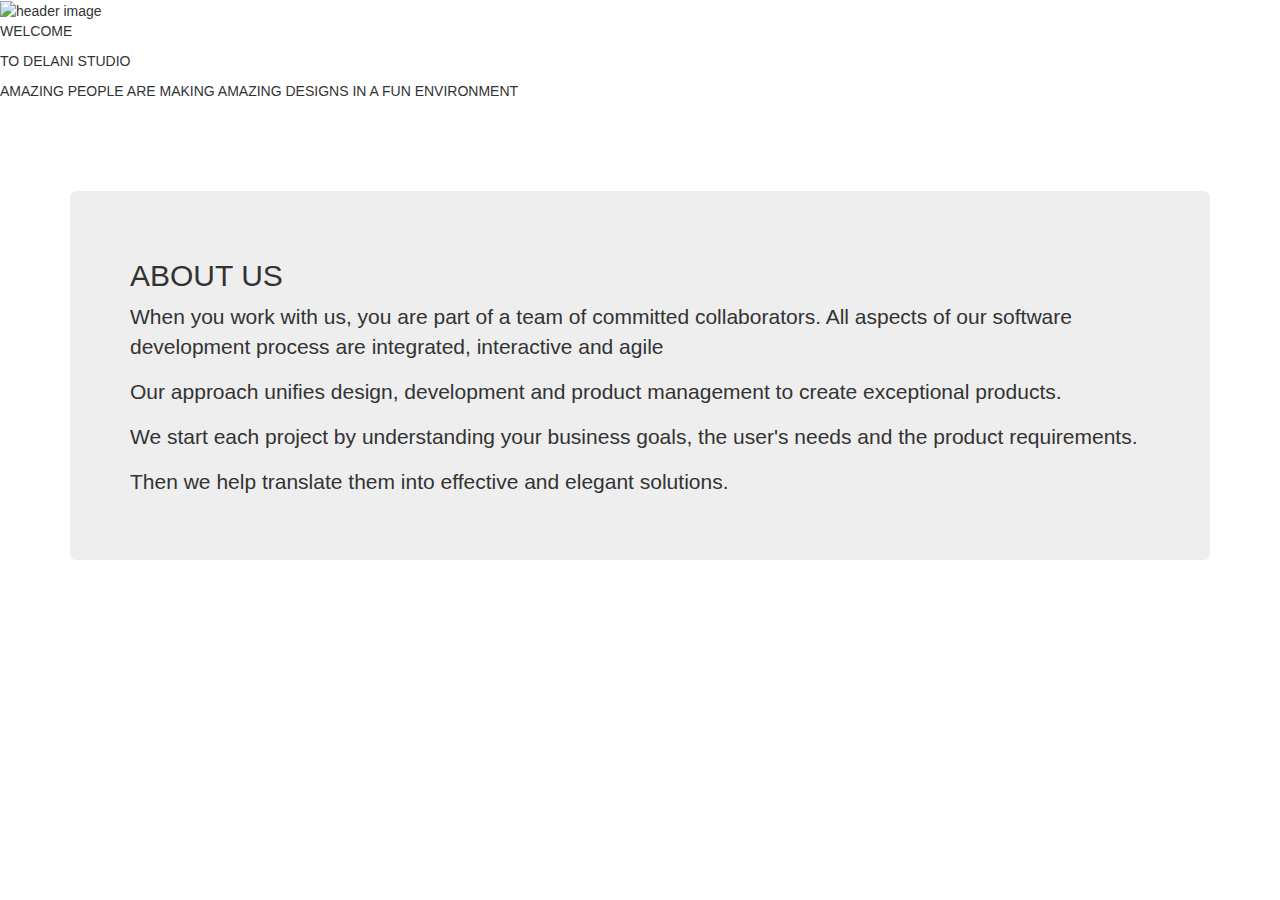
==== index.html @ 8faaa9ca "Added About us section" ====
<!DOCTYPE html>
<html lang="en">
<head>
    <meta charset="UTF-8">
    <meta name="viewport" content="width=device-width, initial-scale=1.0">
    <link rel="stylesheet" href="https://stackpath.bootstrapcdn.com/bootstrap/3.4.1/css/bootstrap.min.css" integrity="sha384-HSMxcRTRxnN+Bdg0JdbxYKrThecOKuH5zCYotlSAcp1+c8xmyTe9GYg1l9a69psu" crossorigin="anonymous">
    <title>JQuery Practice</title>
</head>
<body>
    <div class="header">
        <img src="assets/logo/logo.png" alt="header image">
        <p class="topbanner">WELCOME</p>
        <p class="topbanner">TO DELANI STUDIO</p>
        <p>AMAZING PEOPLE ARE MAKING AMAZING DESIGNS IN A FUN ENVIRONMENT</p>
        <br>
        <br>
        <br>
        <img src="assets/mouse_click.png" alt="">
    </div>
    <div class="container">
        <div class="jumbotron">
            <h2>ABOUT US</h2>
            <p class="content">
                When you work with us, you are part of a team of committed collaborators. All aspects of our
                software development process are integrated, interactive and agile
            </p>
            <p class="content"> 
                Our approach unifies design, development and product management to create exceptional products.
            </p>
            <p class="content">
                We start each project by understanding your business goals, the user's needs and the product requirements.
            </p>
            <p class="content">
                Then we help translate them into effective and elegant solutions.
            </p>
        </div>
    </div>
</body>
</html>
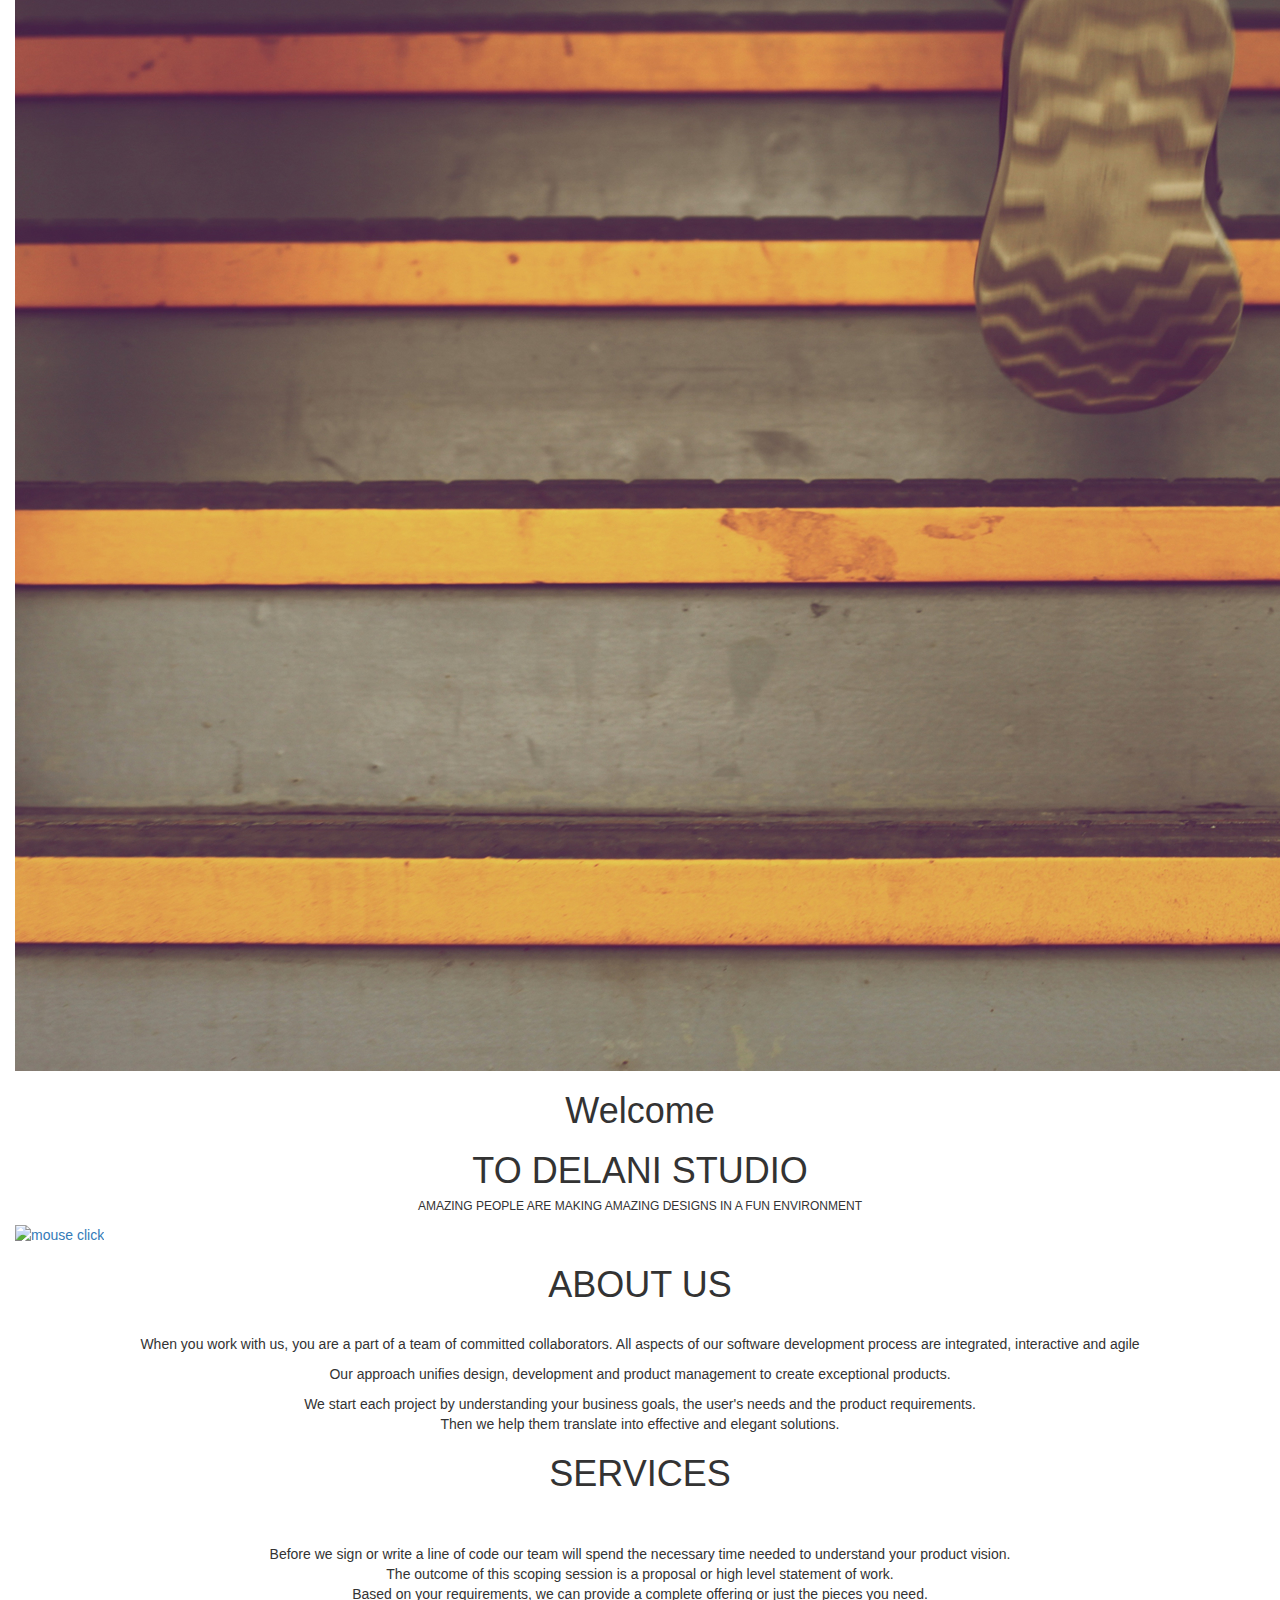
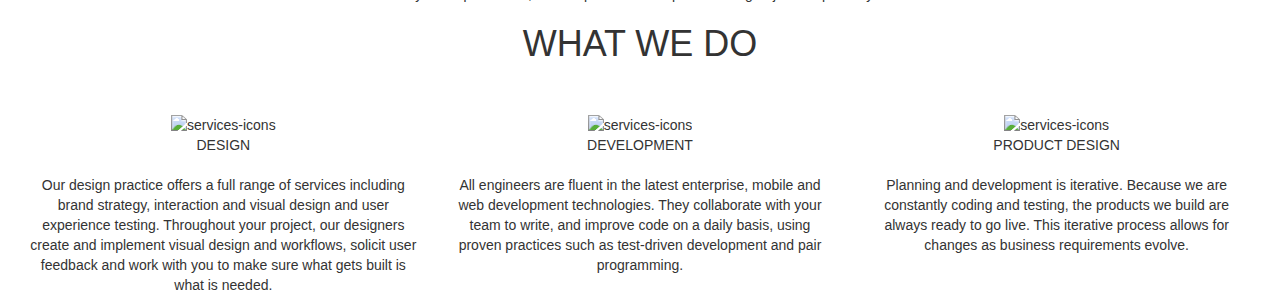
==== commit 05383a99: "added services and what we do content" ====
--- a/index.html
+++ b/index.html
@@ -7,33 +7,72 @@
     <title>JQuery Practice</title>
 </head>
 <body>
-    <div class="header">
-        <img src="assets/logo/logo.png" alt="header image">
-        <p class="topbanner">WELCOME</p>
-        <p class="topbanner">TO DELANI STUDIO</p>
-        <p>AMAZING PEOPLE ARE MAKING AMAZING DESIGNS IN A FUN ENVIRONMENT</p>
-        <br>
-        <br>
-        <br>
-        <img src="assets/mouse_click.png" alt="">
-    </div>
-    <div class="container">
-        <div class="jumbotron">
-            <h2>ABOUT US</h2>
-            <p class="content">
-                When you work with us, you are part of a team of committed collaborators. All aspects of our
-                software development process are integrated, interactive and agile
-            </p>
-            <p class="content"> 
-                Our approach unifies design, development and product management to create exceptional products.
-            </p>
-            <p class="content">
-                We start each project by understanding your business goals, the user's needs and the product requirements.
-            </p>
-            <p class="content">
-                Then we help translate them into effective and elegant solutions.
-            </p>
+    <div class="container-fluid">
+        <div class="jumbotron-fluid">
+            <div class="overlay">
+                <img src="images/h_img.jpg" alt="logo" class="mx-auto d-block">
+                <h1 class="text-white text-center welcome h-text">Welcome</h1>
+                <h1 class="text-white text-center delani h-text">TO DELANI STUDIO</h1>
+                <h6 class="text-white text-center text h-text smaller-text">AMAZING PEOPLE ARE MAKING AMAZING DESIGNS IN A FUN
+                ENVIRONMENT</h6>
+                <a href="#about"><img src="assets/mouse_click.png" class="mx-auto d-block click" alt="mouse click" id="bounce"></a>
+            </div>
         </div>
-    </div>
-</body>
-</html>+            <div class="about" id="about">
+                <h1 class="text-center b-text" >ABOUT US</h1><br>
+                <p class="text-center m-text">When you work with us, you are a part of a team of committed collaborators. All
+                aspects of our software development process are integrated, interactive and agile
+                </p>
+                <p class="text-center m-text">Our approach unifies design, development and product management to create exceptional
+                products.</p>
+                <p class="text-center m-text">We start each project by understanding your business goals, the user's needs
+                and the product requirements.<br> Then we help them translate into effective
+                and elegant solutions.
+                </p>
+            </div>
+            <div class="services">
+                <div class="small-overlay">
+                    <h1 class="text-center text-white s-text b-text">SERVICES</h1><br><br>
+                    <p class="text-center text-white m-text">Before we sign or write a line of code our team will spend the necessary time needed to understand your product vision.<br>The outcome of this scoping
+                    session is a
+                    proposal or high level statement of work.<br>Based on your requirements, we can provide a
+                    complete offering or just the pieces you need.</p>
+                </div>
+            </div>
+            <div class="what-we-do text-center">
+                <h1 class="b-text">WHAT WE DO</h1><br><br>
+                <div class="col-md-12">
+                    <div class="row">
+                        <figure class="col-md-4">
+                            <img src="assets/services_icons/design_icon.png" alt="services-icons" class="service-icons des">
+                            <figcaption id="destxt" class="b-text">DESIGN</figcaption>
+                            <br>
+                            <p id="desp" class="b-text">Our design practice offers a full range of services including brand strategy,
+                            interaction and
+                            visual design and user experience testing.
+                            Throughout your project, our designers create and implement visual design and workflows, solicit
+                            user feedback and work with you to make sure what gets built is what is needed.</p>
+                        </figure>
+                        <figure class="col-md-4">
+                            <img src="assets/services_icons/dev_icon.png" alt="services-icons" class="service-icons dev">
+                            <figcaption id="devtext" class="b-text">DEVELOPMENT</figcaption>
+                            <br>
+                            <p id="devp" class="b-text">All engineers are fluent in the latest enterprise, mobile and web development
+                            technologies.
+                            They collaborate with your team to write, and improve code on a daily basis, using proven
+                            practices such as test-driven development and pair programming.</p>
+                        </figure>
+                        <figure class="col-md-4">
+                            <img src="assets/services_icons/product_icon.png" alt="services-icons" class="service-icons pro">
+                            <figcaption id="protext" class="b-text">PRODUCT DESIGN</figcaption>
+                            <br>
+                            <p id="prop" class="b-text">Planning and development is iterative. Because we are constantly coding and testing,
+                            the products
+                            we build are always ready to go live.
+                            This iterative process allows for changes as business requirements evolve.</p>
+                        </figure>
+                    </div>
+                </div>
+            </div>
+        </body>
+    </html>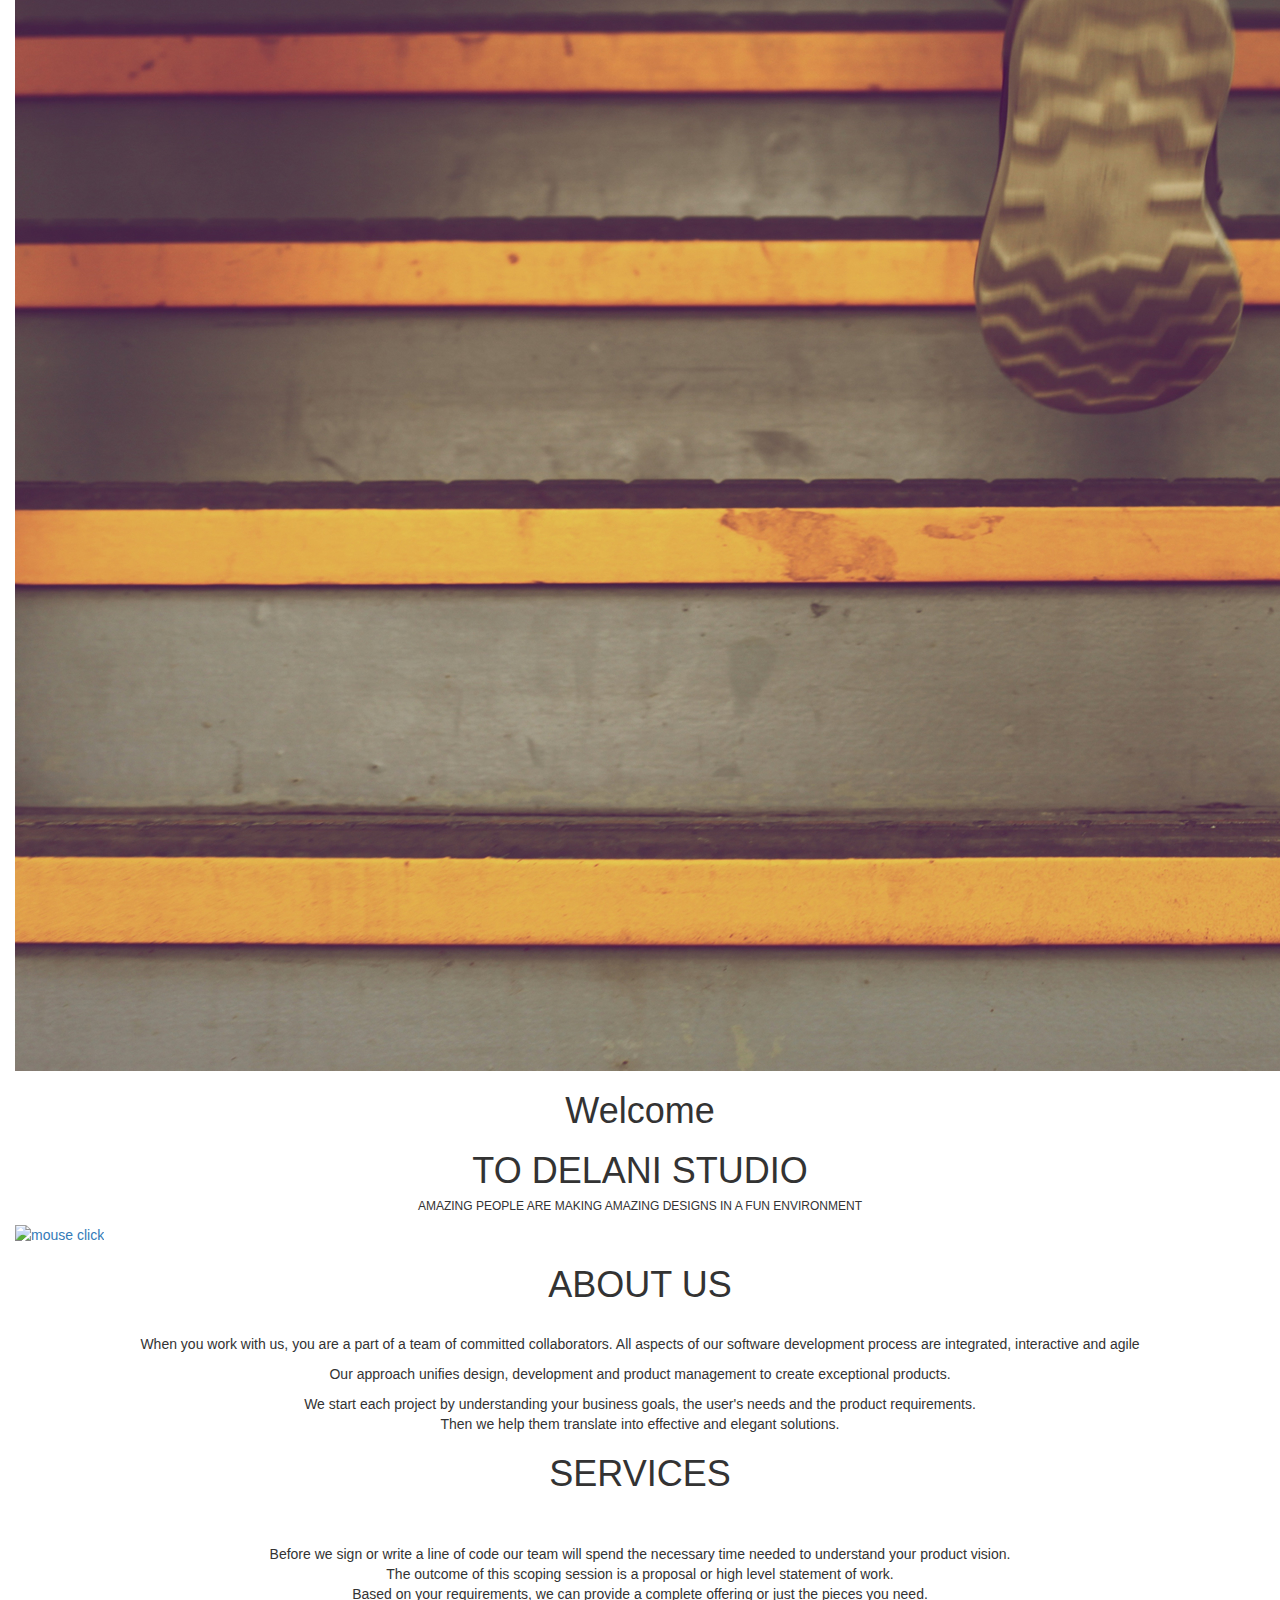
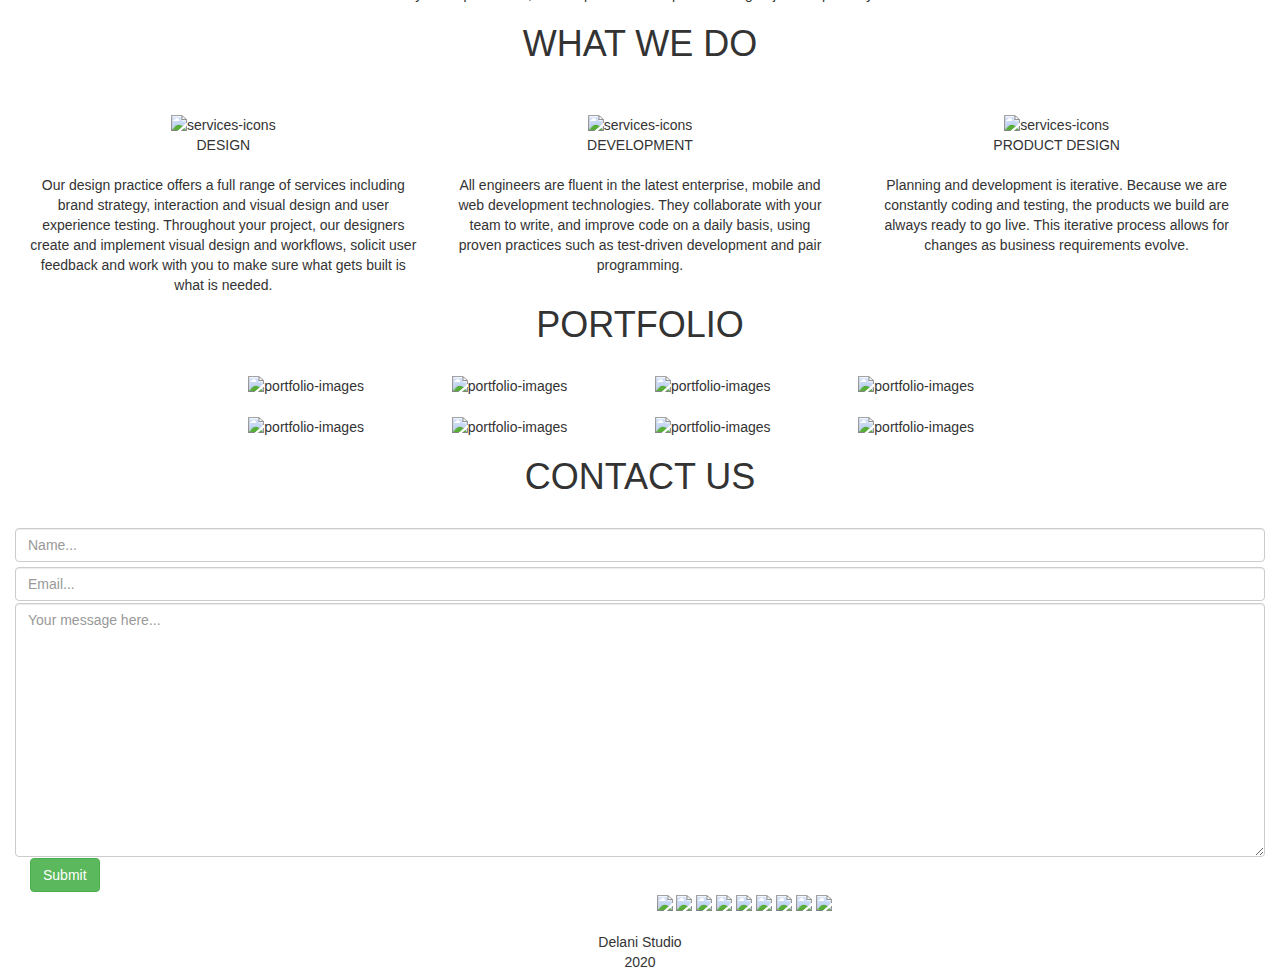
==== commit 23f25a4f: "content updated fully" ====
--- a/index.html
+++ b/index.html
@@ -74,5 +74,119 @@
                     </div>
                 </div>
             </div>
+            <div class="portfolio container-fluid">
+                <br><br><br>
+                <h1 class="text-center b-text">PORTFOLIO</h1><br>
+                        <div class="col-md-12 mx-auto">
+                            <div class="row">
+                            <div class="col-md-2"></div>
+                            <div class="col-md-2">
+                                <div class="portimg">
+                                <img src="assets/portfolio/work4.jpg" alt="portfolio-images" class="image img-fluid">
+                            <div>
+                                <div class="porttext" style="display:none"> Delani Studio</div>
+                            </div>
+                        </div>
+                        </div>
+                        <div class="col-md-2">
+                            <div class="portimg">
+                                <img src="assets/portfolio/work3.jpg" alt="portfolio-images" class="image img-fluid">
+                                <div>
+                                    <div class="porttext" style="display:none">Delani Studio</div>
+                                </div>
+                            </div>
+                        </div>
+                        <div class="col-md-2">
+                            <div class="portimg">
+                                <img src="assets/portfolio/work2.jpg" alt="portfolio-images" class="image img-fluid">
+                            <div>
+                                <div class="porttext" style="display:none">Delani Studio</div>
+                            </div>
+                            </div>
+                        </div>
+                        <div class="col-md-2">
+                            <div class="portimg">
+                                <img src="assets/portfolio/work1.jpg" alt="portfolio-images" class="image img-fluid">
+                            <div class="disc1">
+                                <div class="porttext" style="display:none">Delani Studio</div>
+                            </div>
+                            </div>
+                        </div>
+                        <div class="col-md-2"></div>
+                        </div>
+                        <br>
+                        <div class="row">
+                        <div class="col-md-2"></div>
+                        <div class="col-md-2">
+                        <div class="portimg">
+                        <img src="assets/portfolio/work5.jpg" alt="portfolio-images" class="image img-fluid">
+                        <div class="porttext" style="display:none">Delani Studio</div>
+                        </div>
+                        </div>
+                        <div class="col-md-2">
+                        <div class="portimg">
+                        <img src="assets/portfolio/work6.jpg" alt="portfolio-images" class="image img-fluid">
+                        <div class="porttext" style="display:none">Delani Studio</div>
+                        </div>
+                        </div>
+                        <div class="col-md-2">
+                            <div class="portimg">
+                                <img src="assets/portfolio/work7.jpg" alt="portfolio-images" class="image img-fluid">
+                                <div class="porttext" style="display:none">Delani Studio</div>
+                            </div>
+                        </div>
+                        <div class="col-md-2">
+                            <div class="portimg">
+                                <img src="assets/portfolio/work8.jpg" alt="portfolio-images" class="image img-fluid">
+                                <div class="porttext" style="display:none">Delani Studio</div>
+                            </div>
+                        </div>
+                        <div class="col-md-2"></div>
+                    </div>
+                    </div>
+                </div>
+                <div class="contacts">
+                    <div class="contact-overlay">
+                        <h1 class="text-center text-white b-text">CONTACT US</h1><br>
+                            <div class="col-md-12 input">
+                                <form id="form">
+                                    <div class="row">
+                                    <div class="col-md-2 form"></div>
+                                    <input class="col-md-4 form-control name" type="text" id="name" name="name" placeholder="Name..."
+                                    required><br><br>
+                                    <input class="col-md-4 form-control email" type="email" id="email" name="email" placeholder="Email..."
+                                    required>
+                                    <div class="col-md-2">
+                                    </div>
+                                    </div>
+                                    <div class="row input">
+                                    <div class="col-md-2"></div>
+                                    <textarea class="form-control col-md-8 text" rows="12" name="message" id="message"
+                                    placeholder="Your message here..."></textarea>
+                                    <div class="col-md-2"></div>
+                                    </div>
+                                    <button class="btn btn-success mx-auto d-block submit" id="okButton" type="submit">Submit</button>
+                                    <br>
+                                </form>
+                            </div>
+                        </div>
+                    </div>
+                <br><br>
+               
+                <div class="social mx-auto text-center">
+                    <div class="col-md-2"></div>
+                        <img src="assets/social_icons/twitter.png">
+                        <img src="assets/social_icons/dribble.png">
+                        <img src="assets/social_icons/facebook.png">
+                        <img src="assets/social_icons/g_plus.png">
+                        <img src="assets/social_icons/skype.png">
+                        <img src="assets/social_icons/stumble_upon.png">
+                        <img src="assets/social_icons/behance.png">
+                        <img src="assets/social_icons/pinterest.png">
+                        <img src="assets/social_icons/flickr.png">
+                    </div>
+                <br>
+                <footer class="text-center">Delani Studio <br> 2020</footer>
+            </div>
         </body>
     </html>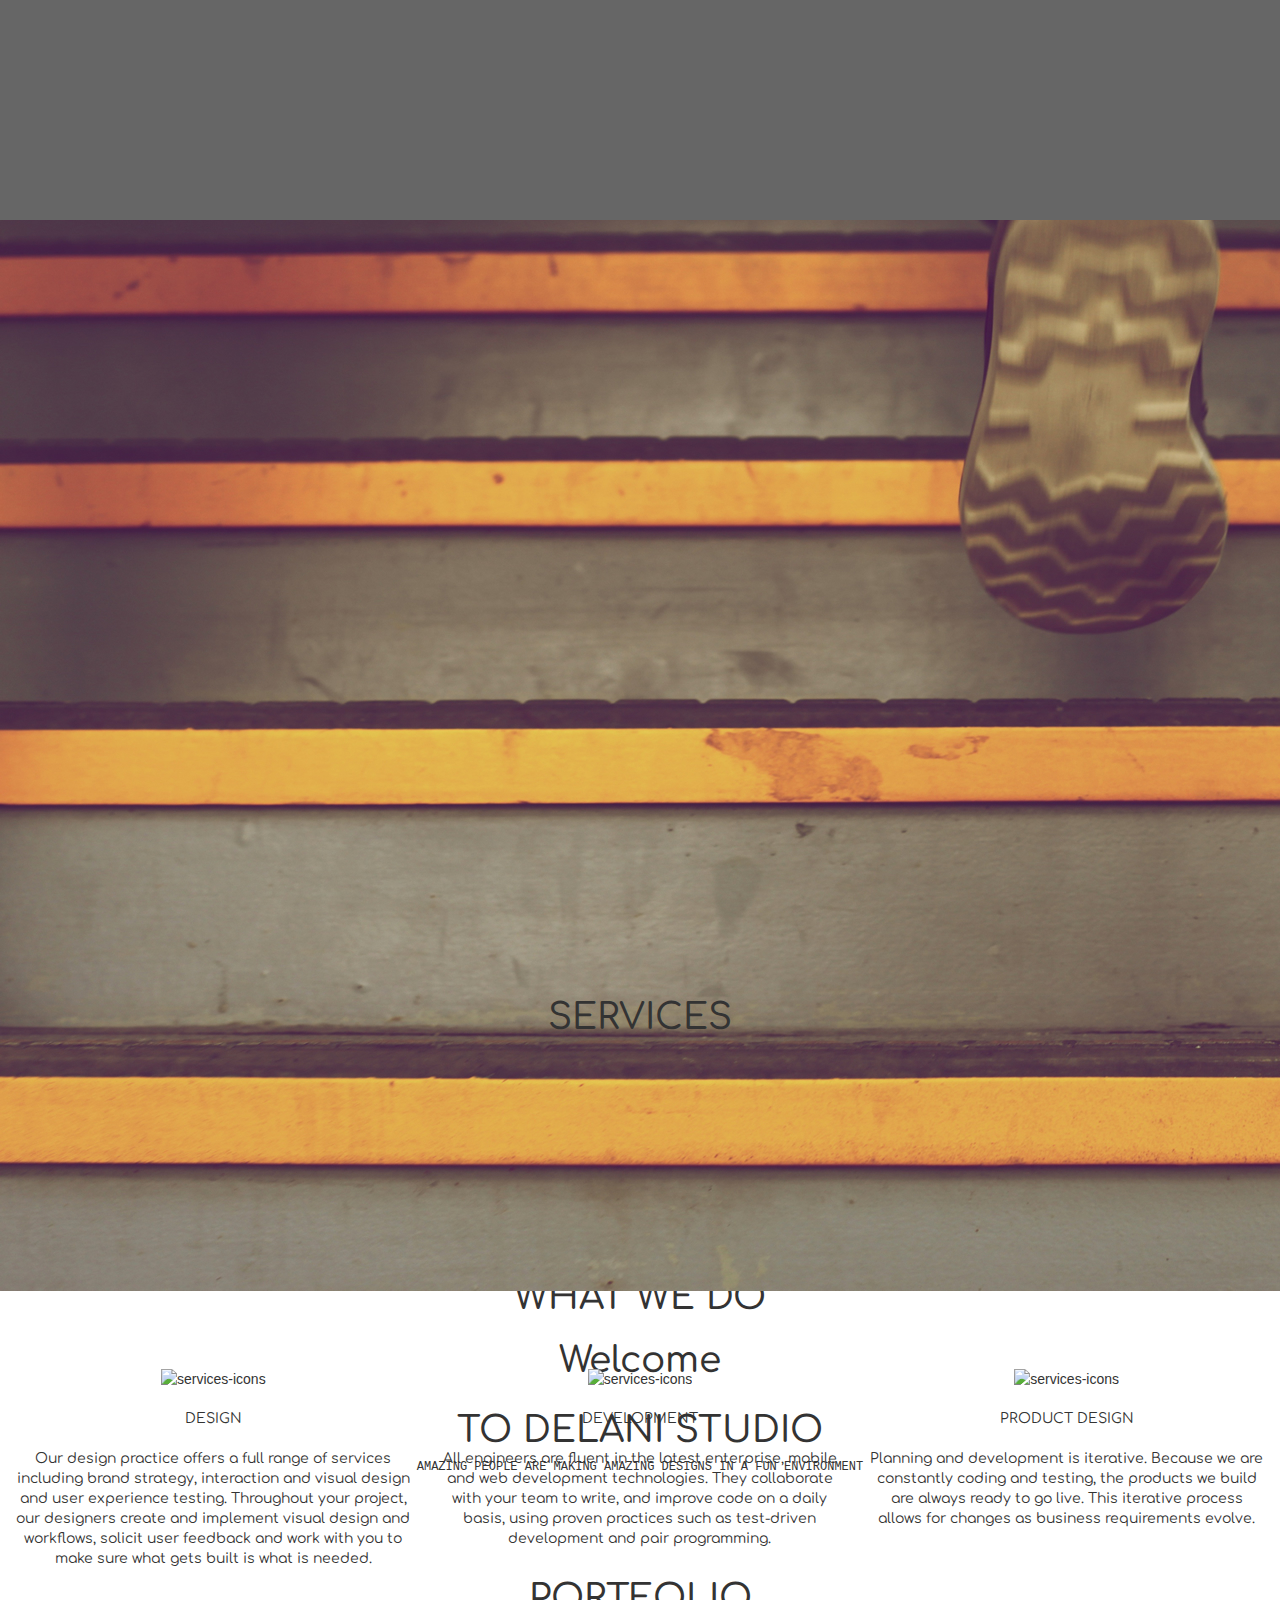
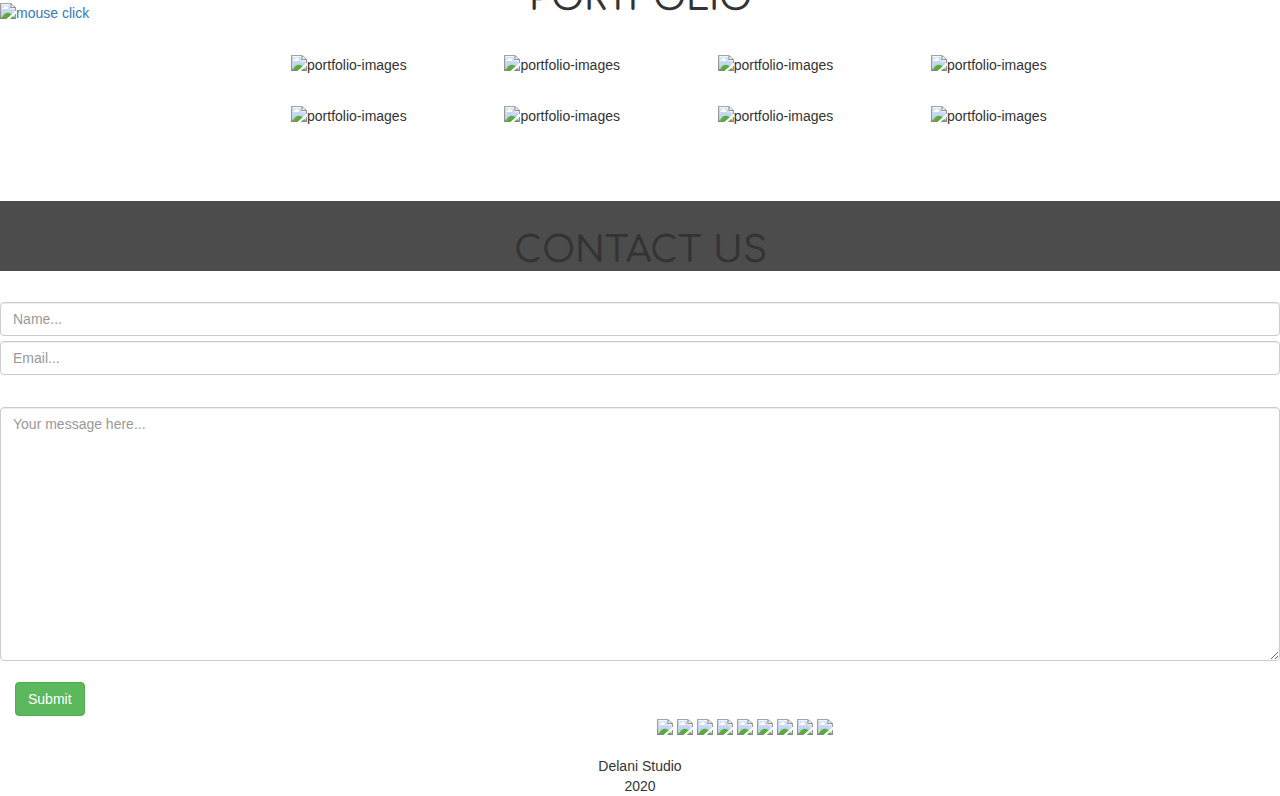
==== commit 7014282b: "linked css file to html" ====
--- a/index.html
+++ b/index.html
@@ -4,6 +4,7 @@
     <meta charset="UTF-8">
     <meta name="viewport" content="width=device-width, initial-scale=1.0">
     <link rel="stylesheet" href="https://stackpath.bootstrapcdn.com/bootstrap/3.4.1/css/bootstrap.min.css" integrity="sha384-HSMxcRTRxnN+Bdg0JdbxYKrThecOKuH5zCYotlSAcp1+c8xmyTe9GYg1l9a69psu" crossorigin="anonymous">
+    <link rel="stylesheet" href="css/style.css">
     <title>JQuery Practice</title>
 </head>
 <body>
--- a/css/style.css
+++ b/css/style.css
@@ -0,0 +1,179 @@
+@import url('https://fonts.googleapis.com/css?family=Comfortaa|Poiret+One|Raleway|Ubuntu+Mono&display=swap');
+html {
+    scroll-behavior: smooth;
+   }
+   
+   * {
+    box-sizing: border-box;
+   }
+   
+   body {
+    margin: 0;
+    padding: 0;
+   }
+   
+   .container-fluid {
+    margin: 0;
+    padding: 0;
+   }
+   
+   .overlay {
+    background-color: rgba(0, 0, 0, 0.6);
+    height: 668px;
+   }
+   
+   .overlay > img, .h-text {
+    position: relative;
+    top: 33%;
+   }
+   .h-text{
+    font-family: 'Comfortaa', cursive;
+   }
+   .smaller-text{
+    font-family: 'Ubuntu Mono', monospace;
+   }
+   .overlay > img, .welcome {
+    margin-bottom: 30px;
+   }
+   
+   .click {
+    margin-top: 330px;
+   }
+   
+   .jumbotron-fluid {
+    background-image: url("../images/backgrounds/h_img.jpg");
+    background-size: cover;
+    height: 668px;
+   }
+   #bounce {
+    animation: bounce 3s infinite;
+   }
+   
+   @keyframes bounce {
+    0%, 20%, 50%, 80%, 100% {
+    transform: translateY(0);
+    }
+    40% {
+    transform: translateY(-55px);
+    }
+    60% {
+    transform: translateY(-45px);
+    }
+   }
+   
+   .about {
+    height: 250px;
+   }
+   
+   .about h1 {
+    margin-top: 30px;
+   }
+   
+   .services {
+    background-image: url("../images/backgrounds/s_image.jpg");
+    height: 280px;
+   }
+   
+   .services h1 {
+    position: relative;
+    top: 30px;
+    margin-bottom: 20px;
+   }
+   
+   .small-overlay {
+    background-color: rgba(0, 0, 0, 0.7);
+    height: 280px;
+   }
+   
+   
+   .what-we-do h1 {
+    margin-top: 30px;
+   }
+   figcaption{
+    margin-top: 20px;
+   }
+   
+   .portfolio {
+    /*height: 650px;*/
+    padding-bottom: 50px;
+   }
+   
+   .contacts {
+    background-image: url("../images/backgrounds/c_image.jpg");
+    background-size: cover;
+   }
+   
+   .contacts h1 {
+    position: relative;
+    top: 30px;
+   }
+   .text{
+    margin-bottom: 20px;
+   }
+   
+   .contact-overlay {
+    background-color: rgba(0, 0, 0, 0.7);
+   }
+   
+   .form-control{
+    background-color: #66000000;
+    color: white;
+   }
+   .input{
+    margin-top: 30px;
+   }
+   .b-text{
+    font-family: 'Comfortaa', cursive;
+   }
+   .m-text{
+    font-family: 'Raleway', sans-serif;
+   }
+   .name{
+    margin-right: 5px;
+   }
+   input.error {
+    border: 1px dashed red;
+    font-weight: 300;
+    color: red;
+   }
+   .email{
+    margin-right: 5px;
+   }
+   .social{
+    justify-content:center;
+    padding-left:10px;
+    padding-right:10px;
+   }
+   .white{
+    height: 300px;
+    width: 366px;
+    background-color: rgba(255, 255, 255, 0.5);
+    display: none;
+   }
+   .img-fluid{
+    max-width: 100%;
+    height: auto;
+   }
+   .portimg {
+    float: right;
+    position: relative;
+    margin: 5px;
+    /*color: #333;*/
+   }
+   .portimg .porttext {
+    display: none;
+    opacity: 1;
+    background-color:rgba(255, 255, 255, 0.6);
+    width: auto;
+    position: absolute;
+    bottom: 0;
+    color: deepskyblue;
+    text-align: center;
+    font-weight: bold;
+    font-size: 30px;
+    padding: 30px;
+    height: 100%;
+   }
+   textarea::placeholder{
+    color: #ffffff;
+   }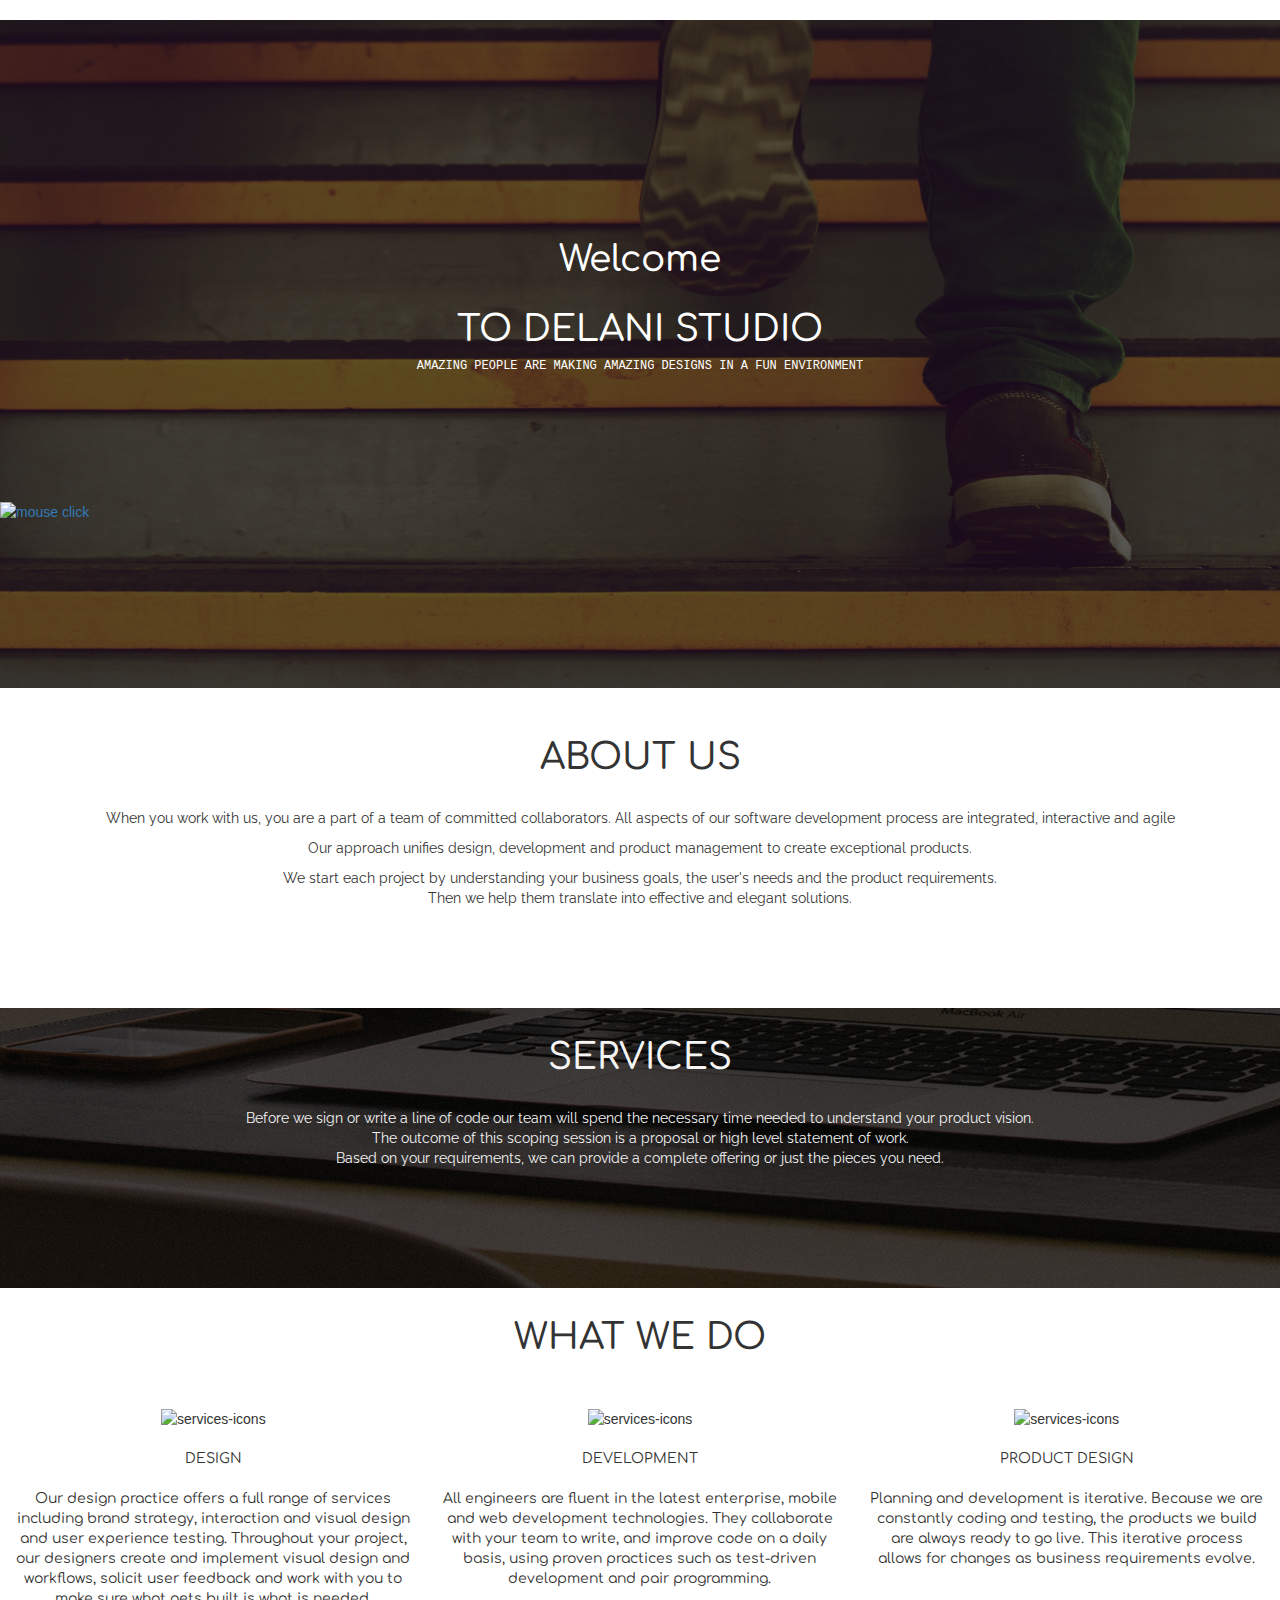
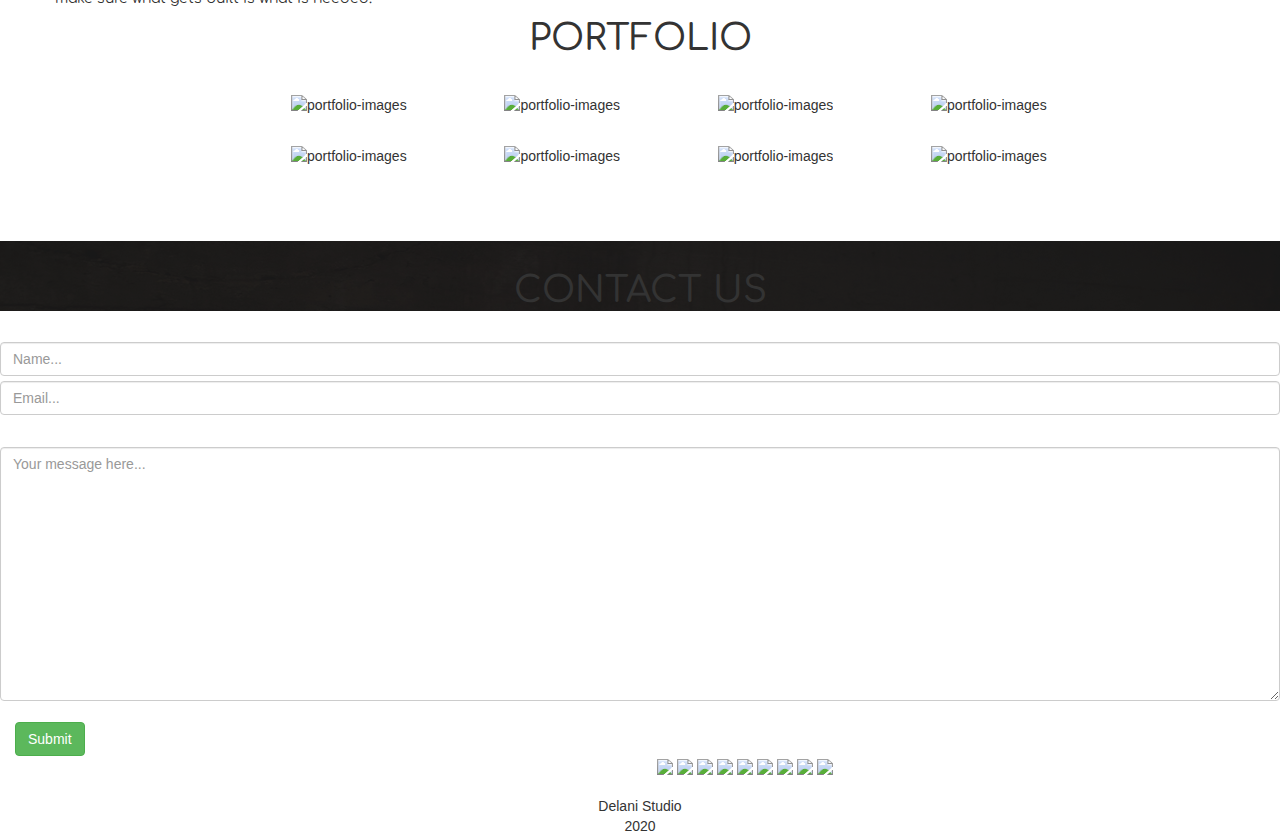
==== commit 4204f451: "layout changes in background images on css and added mailchimp" ====
--- a/index.html
+++ b/index.html
@@ -11,7 +11,6 @@
     <div class="container-fluid">
         <div class="jumbotron-fluid">
             <div class="overlay">
-                <img src="images/h_img.jpg" alt="logo" class="mx-auto d-block">
                 <h1 class="text-white text-center welcome h-text">Welcome</h1>
                 <h1 class="text-white text-center delani h-text">TO DELANI STUDIO</h1>
                 <h6 class="text-white text-center text h-text smaller-text">AMAZING PEOPLE ARE MAKING AMAZING DESIGNS IN A FUN
@@ -19,6 +18,7 @@
                 <a href="#about"><img src="assets/mouse_click.png" class="mx-auto d-block click" alt="mouse click" id="bounce"></a>
             </div>
         </div>
+        <br>
             <div class="about" id="about">
                 <h1 class="text-center b-text" >ABOUT US</h1><br>
                 <p class="text-center m-text">When you work with us, you are a part of a team of committed collaborators. All
@@ -190,4 +190,7 @@
                 <footer class="text-center">Delani Studio <br> 2020</footer>
             </div>
         </body>
+        <script src="https://ajax.aspnetcdn.com/ajax/jquery/jquery-1.9.0.js"></script>
+        <script src="js/script.js"></script>
+        <script src="js/mailchimp.js"></script>
     </html>--- a/css/style.css
+++ b/css/style.css
@@ -6,7 +6,6 @@
    * {
     box-sizing: border-box;
    }
-   
    body {
     margin: 0;
     padding: 0;
@@ -16,15 +15,20 @@
     margin: 0;
     padding: 0;
    }
+   #topbar{
+       size: contain;
+   }
    
    .overlay {
     background-color: rgba(0, 0, 0, 0.6);
     height: 668px;
+    color: white;
    }
    
    .overlay > img, .h-text {
     position: relative;
     top: 33%;
+    align-content: center;
    }
    .h-text{
     font-family: 'Comfortaa', cursive;
@@ -41,7 +45,7 @@
    }
    
    .jumbotron-fluid {
-    background-image: url("../images/backgrounds/h_img.jpg");
+    background-image: url("../images/h_img.jpg");
     background-size: cover;
     height: 668px;
    }
@@ -70,8 +74,9 @@
    }
    
    .services {
-    background-image: url("../images/backgrounds/s_image.jpg");
+    background-image: url("../images/s_image.jpg");
     height: 280px;
+    color: whitesmoke;
    }
    
    .services h1 {
@@ -99,7 +104,7 @@
    }
    
    .contacts {
-    background-image: url("../images/backgrounds/c_image.jpg");
+    background-image: url("../images/c_image.jpg");
     background-size: cover;
    }
    
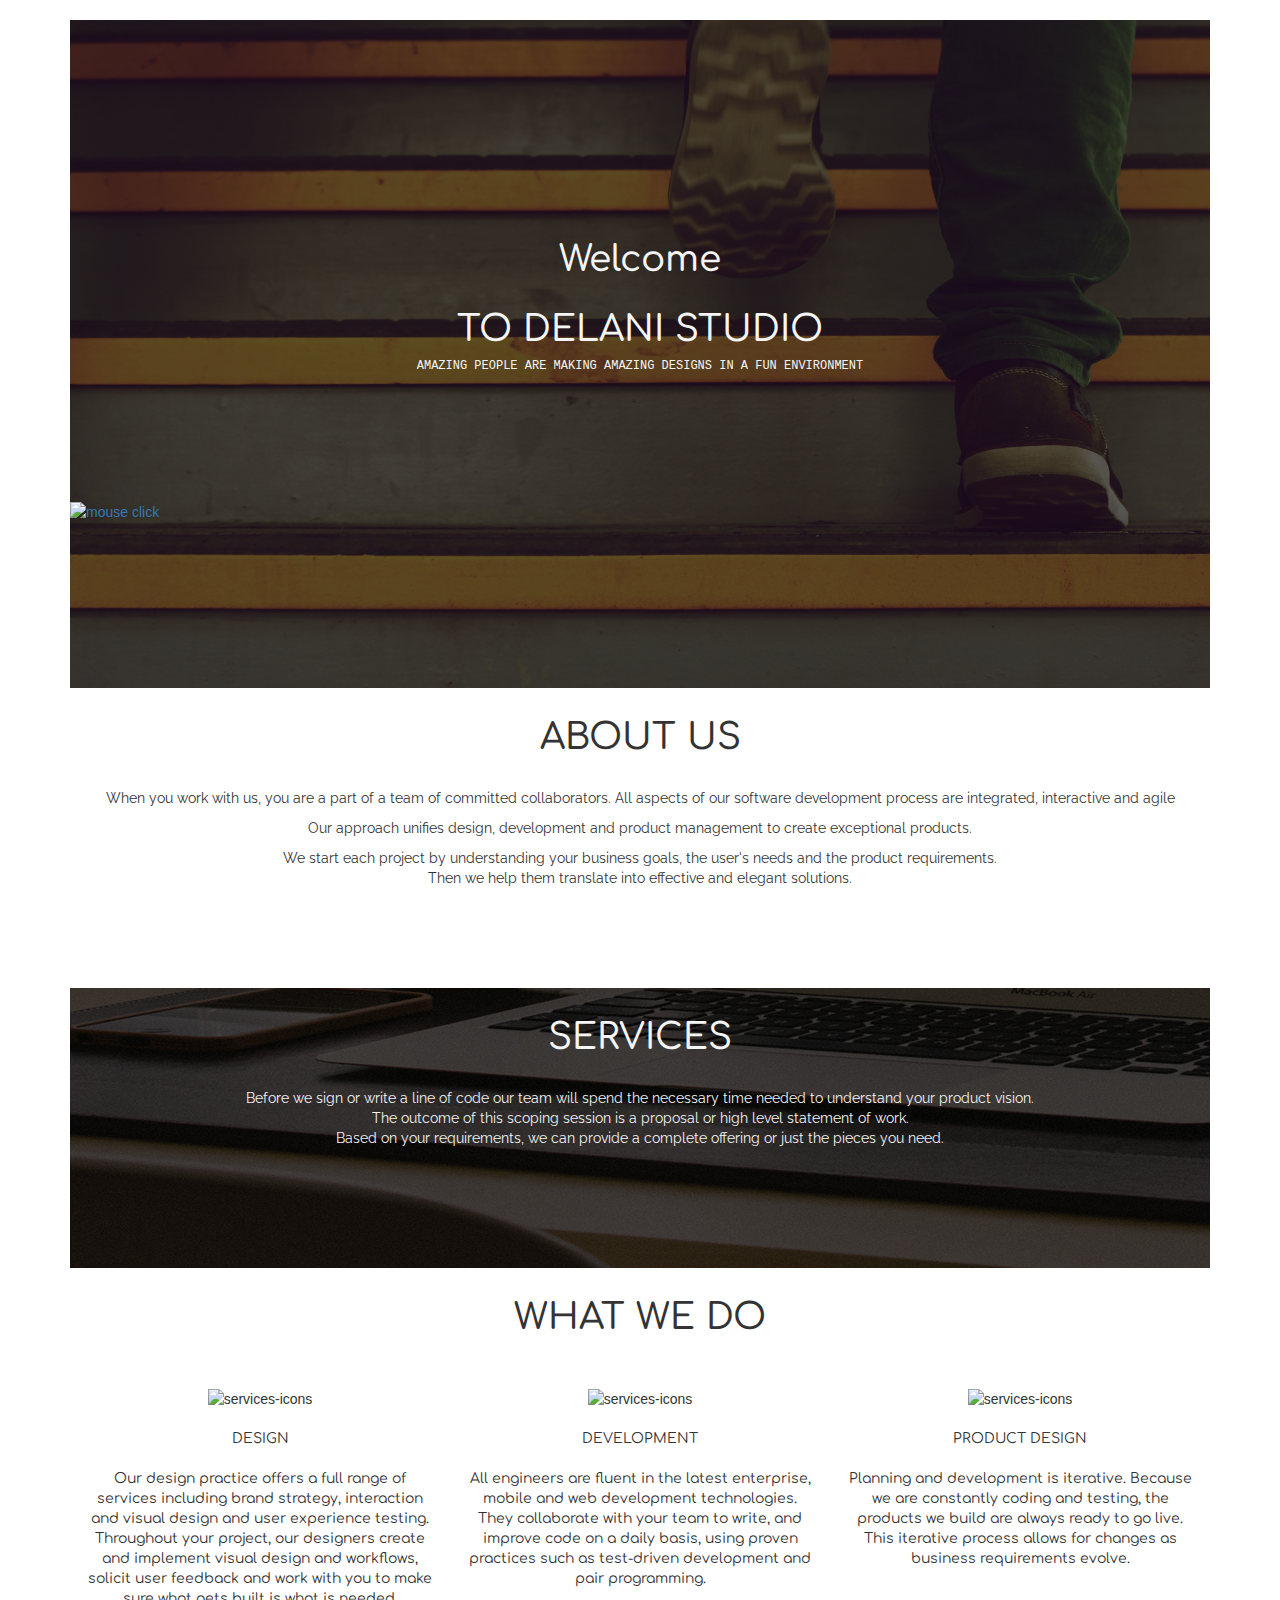
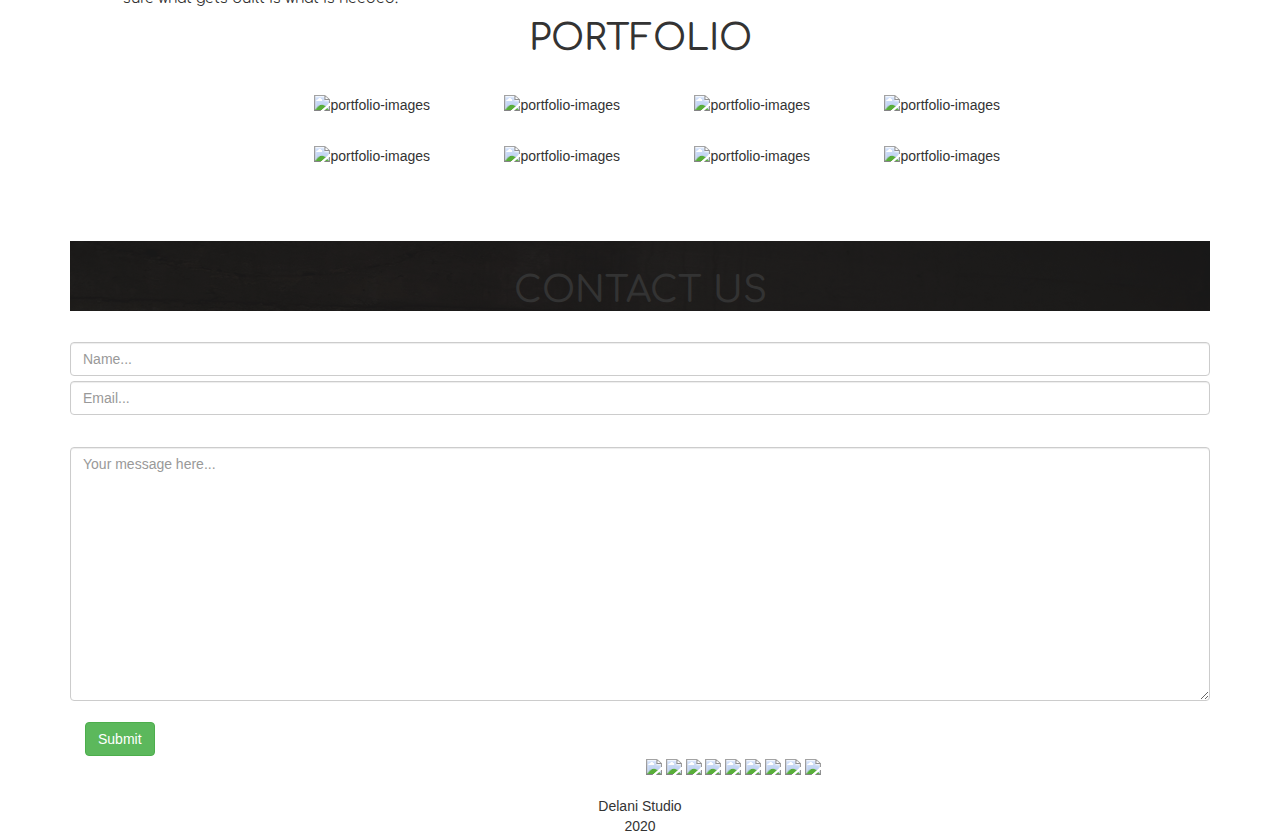
==== commit 33798f98: "changes to background style and added chimpmail aspect to page" ====
--- a/index.html
+++ b/index.html
@@ -8,7 +8,7 @@
     <title>JQuery Practice</title>
 </head>
 <body>
-    <div class="container-fluid">
+    <div class="container">
         <div class="jumbotron-fluid">
             <div class="overlay">
                 <h1 class="text-white text-center welcome h-text">Welcome</h1>
@@ -18,7 +18,6 @@
                 <a href="#about"><img src="assets/mouse_click.png" class="mx-auto d-block click" alt="mouse click" id="bounce"></a>
             </div>
         </div>
-        <br>
             <div class="about" id="about">
                 <h1 class="text-center b-text" >ABOUT US</h1><br>
                 <p class="text-center m-text">When you work with us, you are a part of a team of committed collaborators. All
@@ -190,7 +189,4 @@
                 <footer class="text-center">Delani Studio <br> 2020</footer>
             </div>
         </body>
-        <script src="https://ajax.aspnetcdn.com/ajax/jquery/jquery-1.9.0.js"></script>
-        <script src="js/script.js"></script>
-        <script src="js/mailchimp.js"></script>
     </html>--- a/css/style.css
+++ b/css/style.css
@@ -15,20 +15,16 @@
     margin: 0;
     padding: 0;
    }
-   #topbar{
-       size: contain;
-   }
    
    .overlay {
     background-color: rgba(0, 0, 0, 0.6);
     height: 668px;
-    color: white;
    }
    
    .overlay > img, .h-text {
     position: relative;
     top: 33%;
-    align-content: center;
+    color: whitesmoke;
    }
    .h-text{
     font-family: 'Comfortaa', cursive;
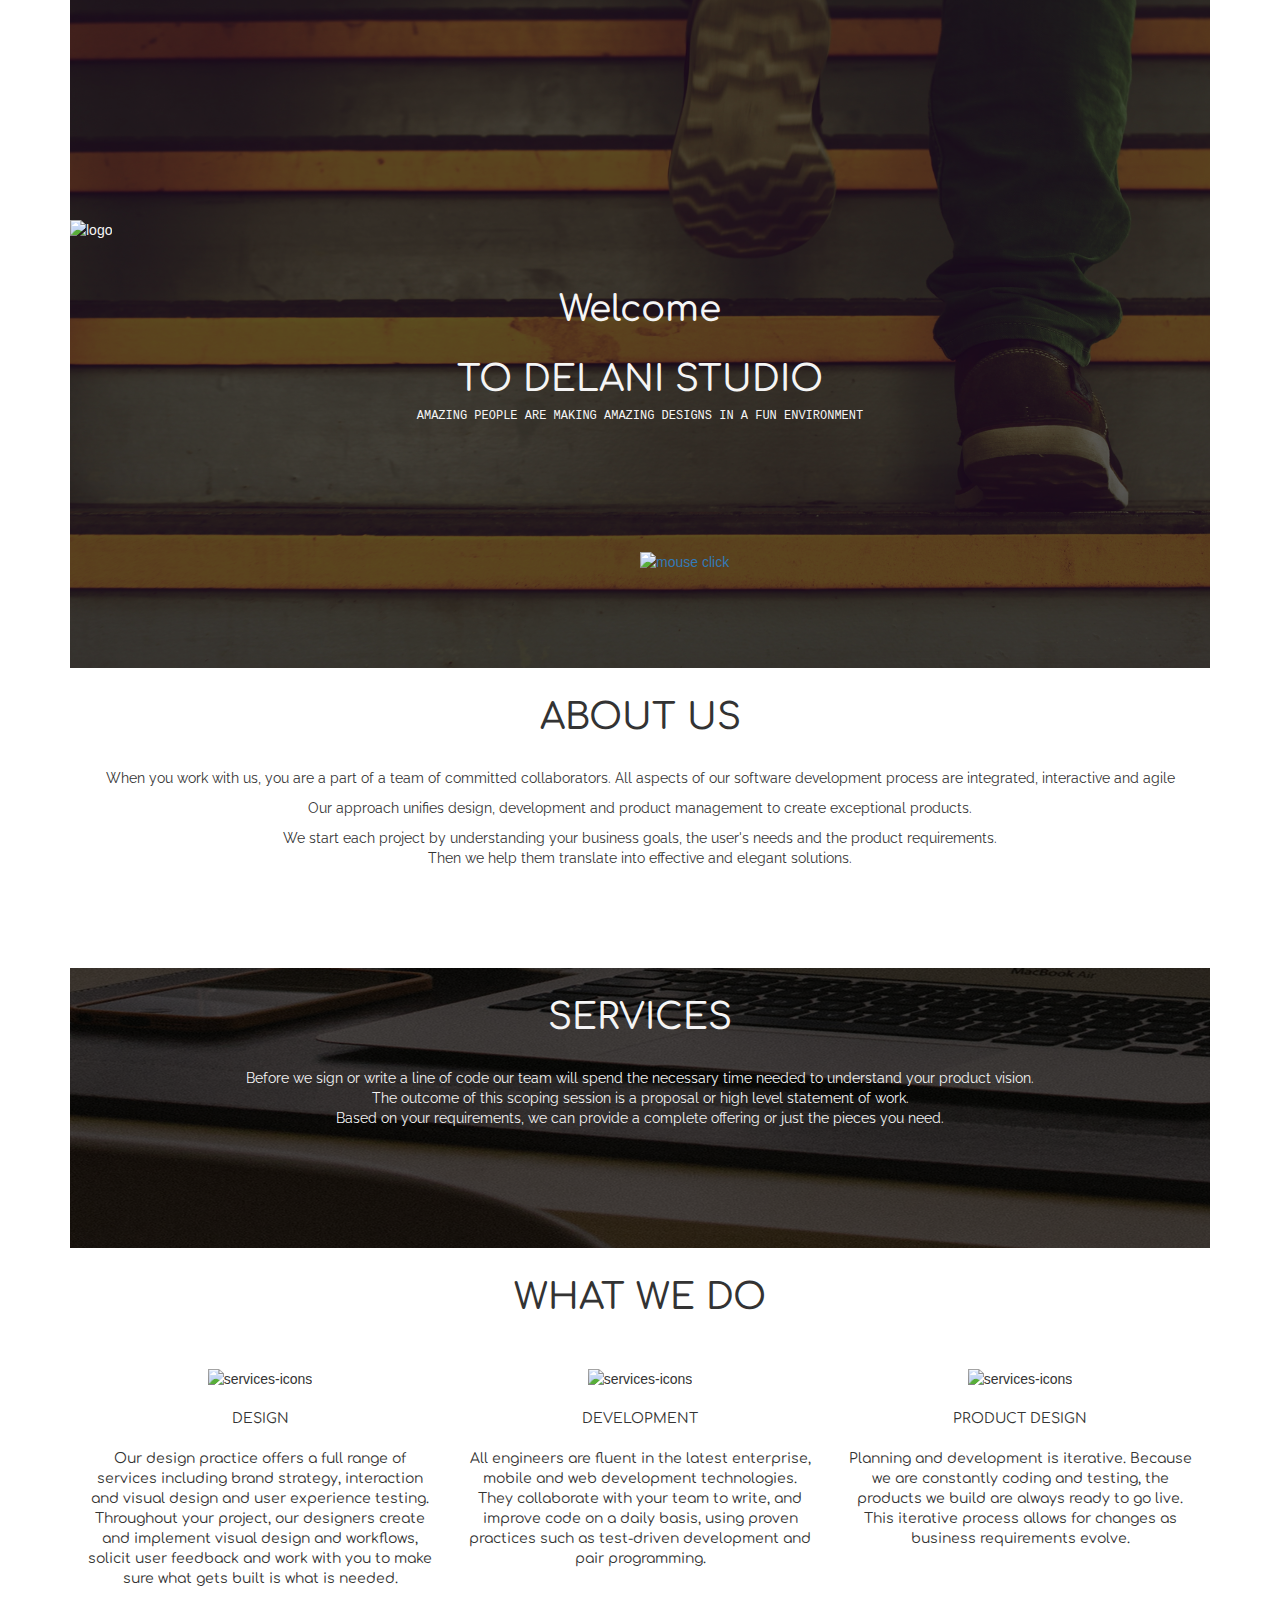
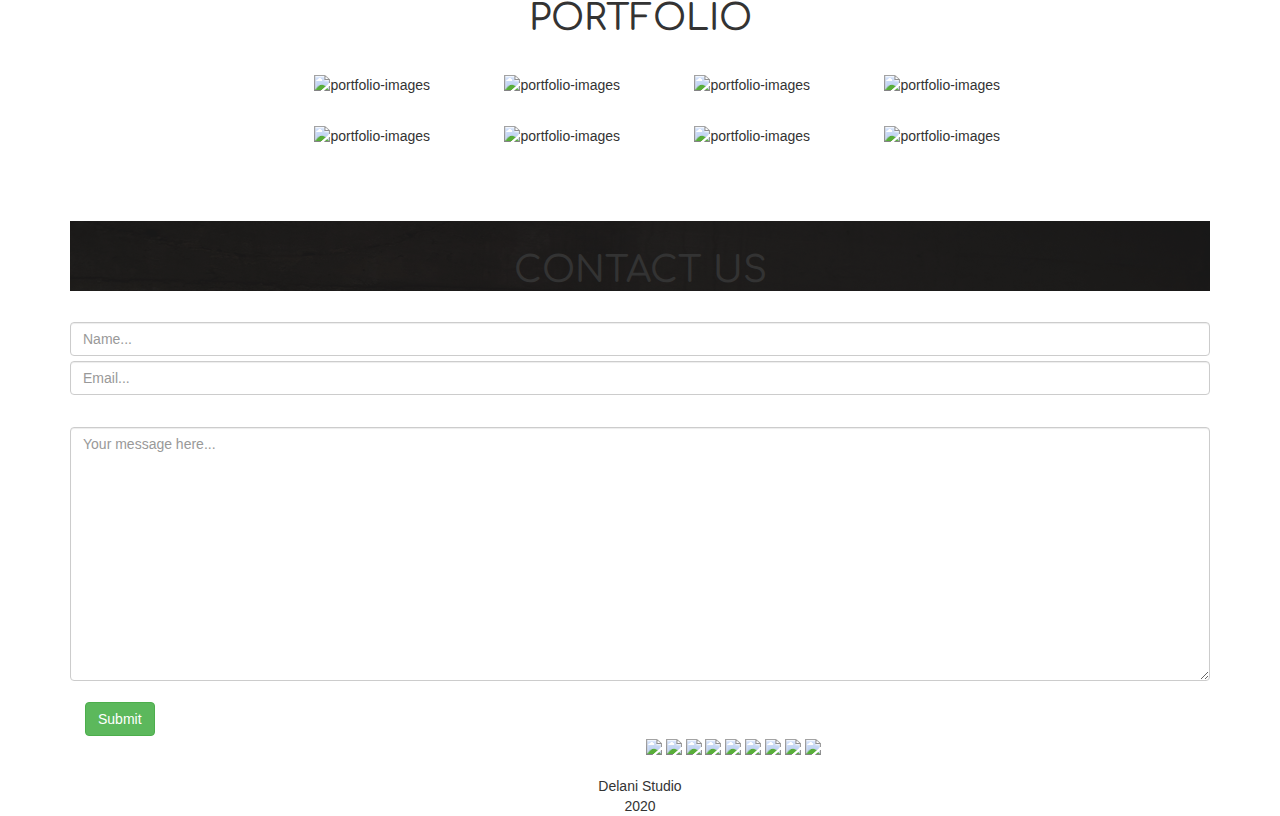
==== commit 8a296f18: "color change for text with background images" ====
--- a/index.html
+++ b/index.html
@@ -11,6 +11,8 @@
     <div class="container">
         <div class="jumbotron-fluid">
             <div class="overlay">
+                <img src="assets/logo/logo.png" alt="logo">
+                <br>
                 <h1 class="text-white text-center welcome h-text">Welcome</h1>
                 <h1 class="text-white text-center delani h-text">TO DELANI STUDIO</h1>
                 <h6 class="text-white text-center text h-text smaller-text">AMAZING PEOPLE ARE MAKING AMAZING DESIGNS IN A FUN
--- a/css/style.css
+++ b/css/style.css
@@ -25,6 +25,7 @@
     position: relative;
     top: 33%;
     color: whitesmoke;
+    align-content: center;
    }
    .h-text{
     font-family: 'Comfortaa', cursive;
@@ -47,6 +48,7 @@
    }
    #bounce {
     animation: bounce 3s infinite;
+   margin-left: 50%;
    }
    
    @keyframes bounce {
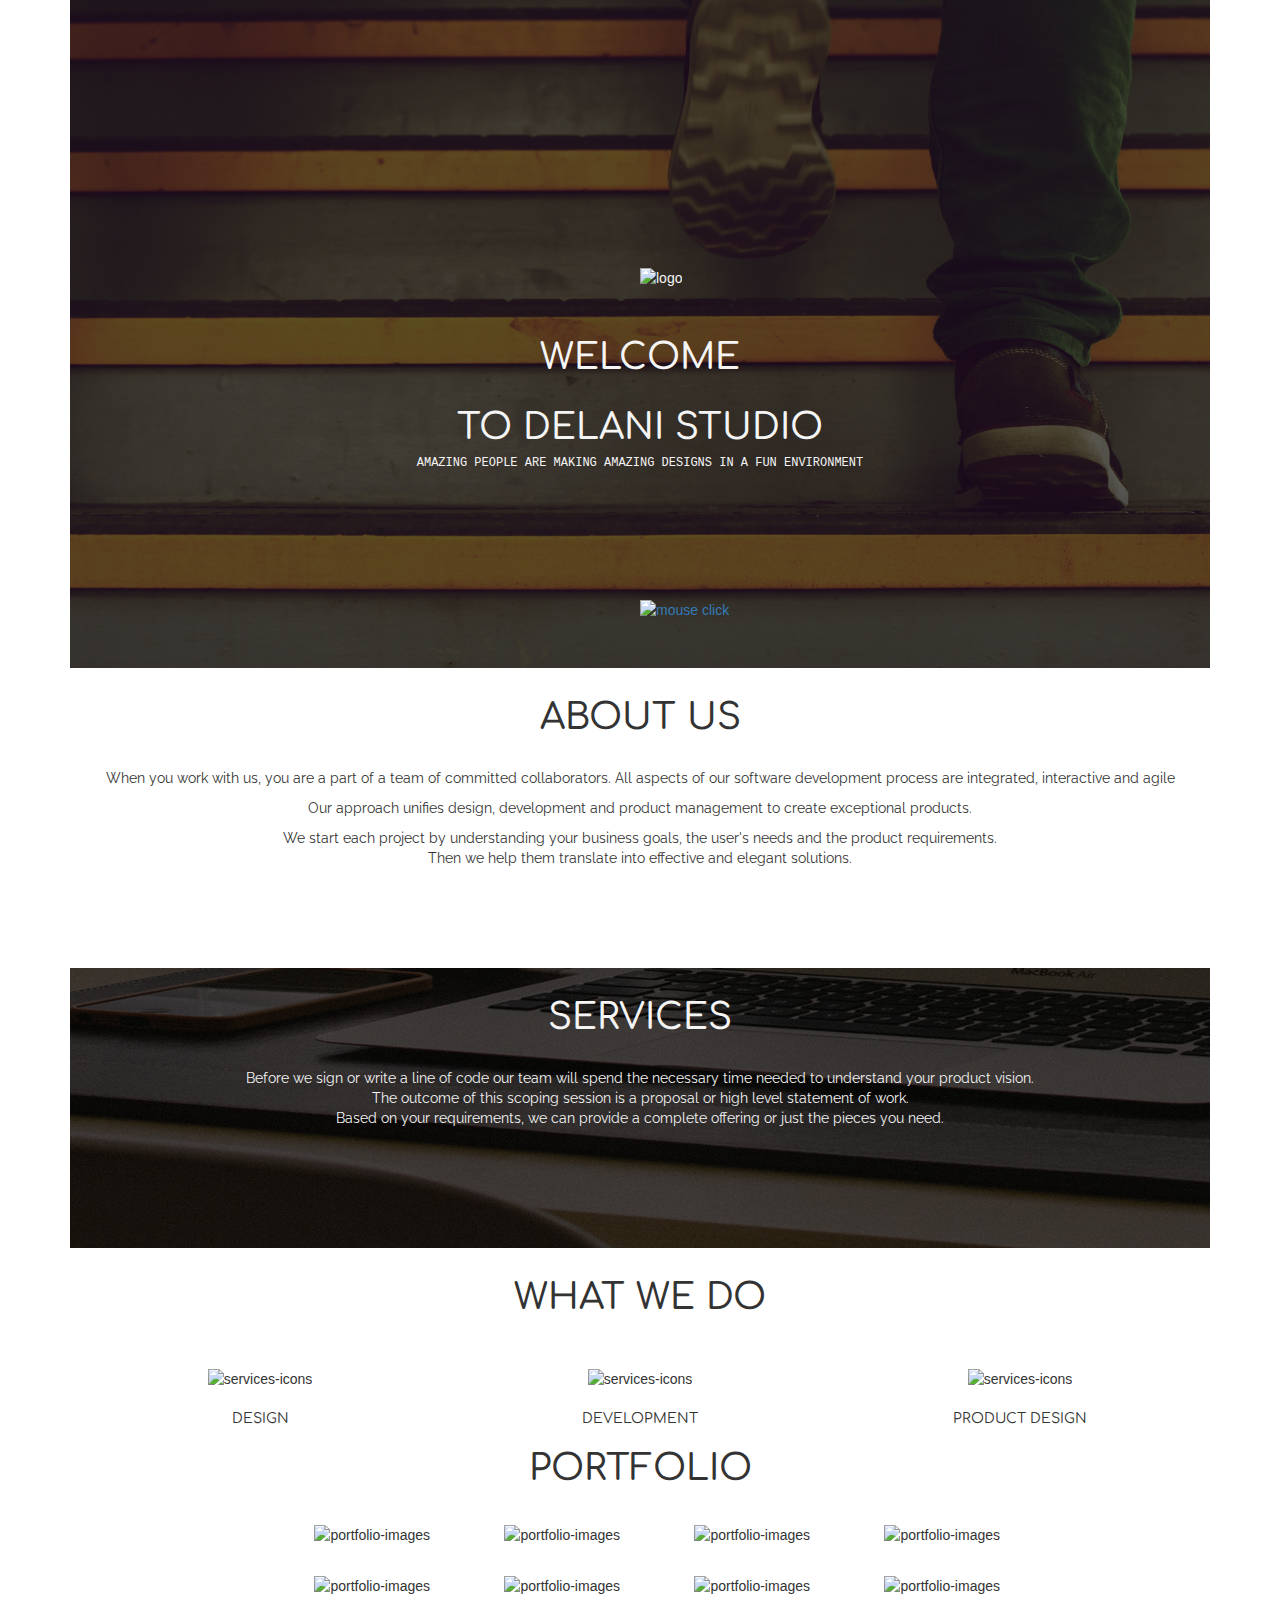
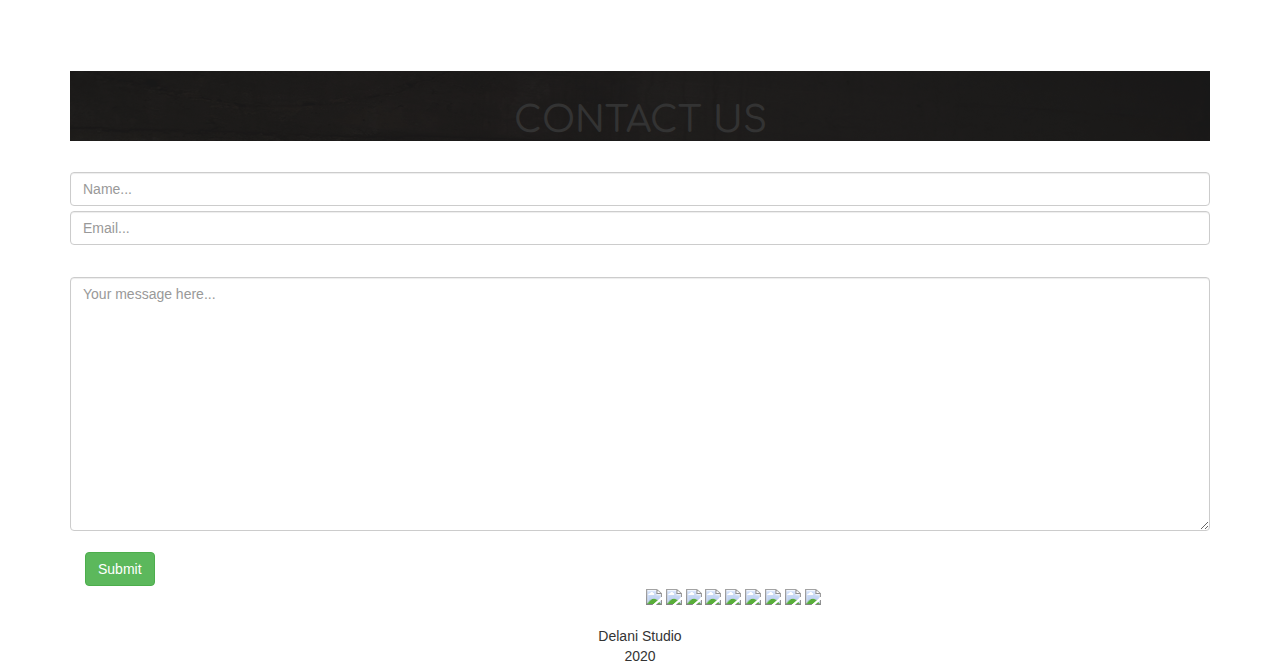
==== commit a21b58b1: "added link to jQuery and final changes" ====
--- a/index.html
+++ b/index.html
@@ -5,15 +5,16 @@
     <meta name="viewport" content="width=device-width, initial-scale=1.0">
     <link rel="stylesheet" href="https://stackpath.bootstrapcdn.com/bootstrap/3.4.1/css/bootstrap.min.css" integrity="sha384-HSMxcRTRxnN+Bdg0JdbxYKrThecOKuH5zCYotlSAcp1+c8xmyTe9GYg1l9a69psu" crossorigin="anonymous">
     <link rel="stylesheet" href="css/style.css">
+    <script src="https://code.jquery.com/jquery-3.3.1.min.js" integrity="sha256-FgpCb/KJQlLNfOu91ta32o/NMZxltwRo8QtmkMRdAu8="   crossorigin="anonymous"></script>
+  <script src="js/scripts.js"></script>
     <title>JQuery Practice</title>
 </head>
 <body>
     <div class="container">
         <div class="jumbotron-fluid">
             <div class="overlay">
-                <img src="assets/logo/logo.png" alt="logo">
-                <br>
-                <h1 class="text-white text-center welcome h-text">Welcome</h1>
+                <img src="assets/logo/logo.png" alt="logo" id="logo" height="50px"  width="auto">
+                <h1 class="text-white text-center welcome h-text">WELCOME</h1>
                 <h1 class="text-white text-center delani h-text">TO DELANI STUDIO</h1>
                 <h6 class="text-white text-center text h-text smaller-text">AMAZING PEOPLE ARE MAKING AMAZING DESIGNS IN A FUN
                 ENVIRONMENT</h6>
@@ -42,6 +43,7 @@
                 </div>
             </div>
             <div class="what-we-do text-center">
+                <script src="js/script.js"></script>
                 <h1 class="b-text">WHAT WE DO</h1><br><br>
                 <div class="col-md-12">
                     <div class="row">
--- a/css/style.css
+++ b/css/style.css
@@ -19,13 +19,13 @@
    .overlay {
     background-color: rgba(0, 0, 0, 0.6);
     height: 668px;
+    align-content: center;
    }
    
    .overlay > img, .h-text {
     position: relative;
     top: 33%;
     color: whitesmoke;
-    align-content: center;
    }
    .h-text{
     font-family: 'Comfortaa', cursive;
@@ -35,6 +35,9 @@
    }
    .overlay > img, .welcome {
     margin-bottom: 30px;
+   }
+   #logo{
+       margin-left: 50%;
    }
    
    .click {
